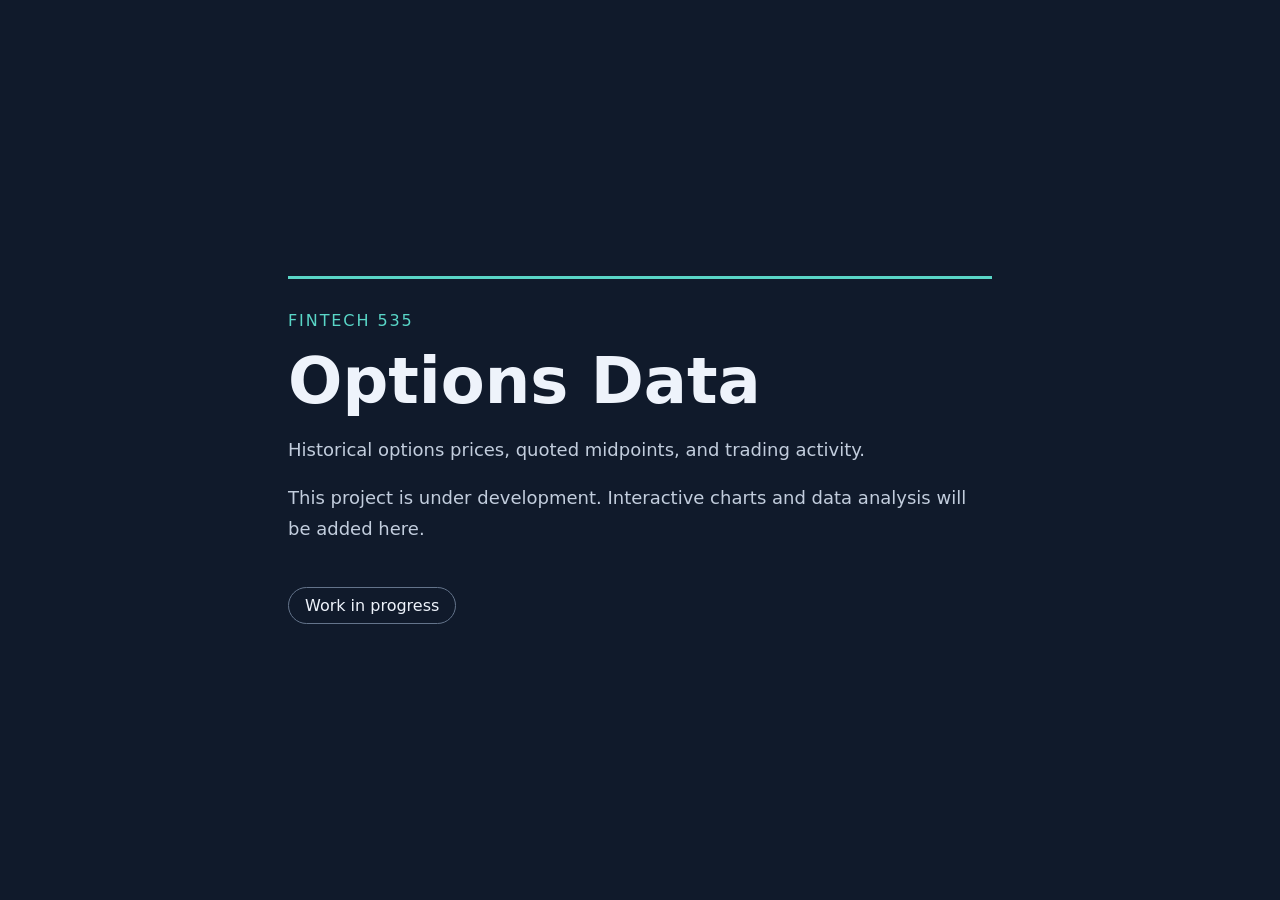
==== index.html @ 1249c08d "Add FINTECH 535 placeholder homepage Initial HTML structure for the FINTECH 535 options data project" ====
<!doctype html>
<html lang="en">
  <head>
    <meta charset="utf-8">
    <meta name="viewport" content="width=device-width, initial-scale=1">
    <meta name="description" content="FINTECH 535 options data project. Work in progress.">
    <title>FINTECH 535 | Options Data</title>
    <style>
      * { box-sizing: border-box; }
      body { margin: 0; min-height: 100vh; display: grid; place-items: center; padding: 2rem; background: #101a2b; color: #eef3fb; font-family: system-ui, sans-serif; }
      main { width: 100%; max-width: 44rem; border-top: 3px solid #59d6c7; padding-top: 2rem; }
      .course { color: #59d6c7; font-size: 1rem; letter-spacing: .12em; }
      h1 { font-size: clamp(2.4rem, 7vw, 4rem); line-height: 1.1; margin: 1rem 0; }
      p { font-size: 1.125rem; line-height: 1.7; color: #c2cddd; }
      .status { display: inline-block; margin-top: 1.5rem; padding: .5rem 1rem; border: 1px solid #64748b; border-radius: 2rem; font-size: 1rem; }
    </style>
  </head>
  <body>
    <main>
      <div class="course">FINTECH 535</div>
      <h1>Options Data</h1>
      <p>Historical options prices, quoted midpoints, and trading activity.</p>
      <p>This project is under development. Interactive charts and data analysis will be added here.</p>
      <span class="status">Work in progress</span>
    </main>
  </body>
</html>
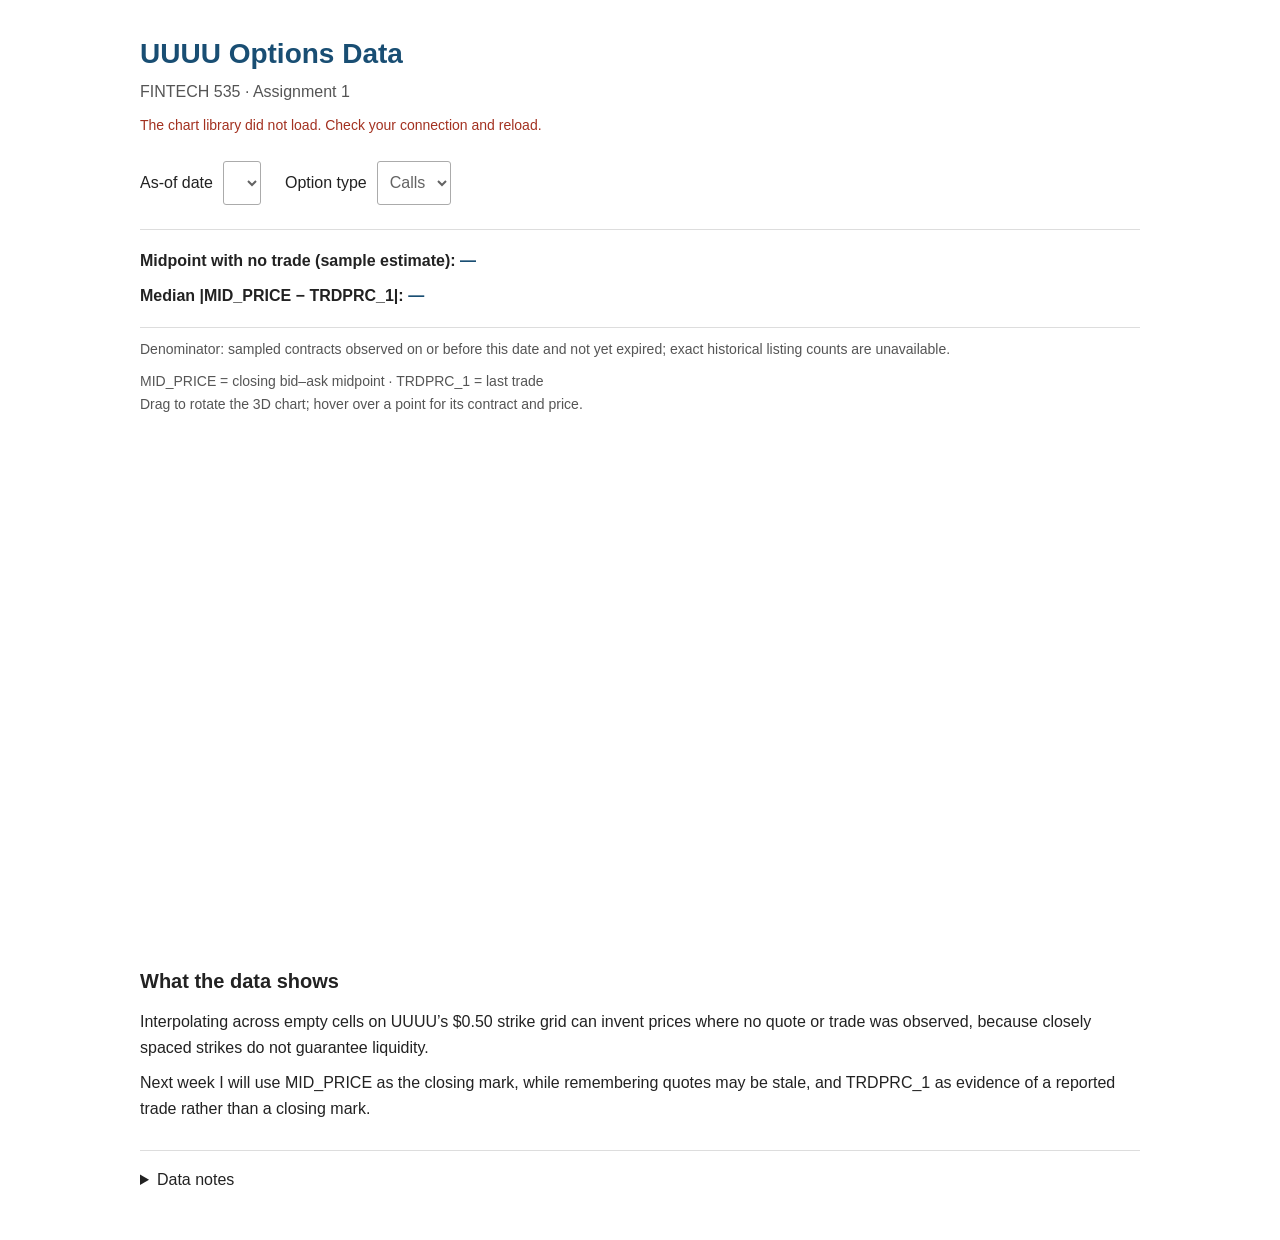
==== commit e0764916: "Publish Assignment 1 options explorer with cached LSEG data Add a simple date and call/put explorer," ====
--- a/index.html
+++ b/index.html
@@ -1,27 +1,54 @@
 <!doctype html>
 <html lang="en">
-  <head>
-    <meta charset="utf-8">
-    <meta name="viewport" content="width=device-width, initial-scale=1">
-    <meta name="description" content="FINTECH 535 options data project. Work in progress.">
-    <title>FINTECH 535 | Options Data</title>
-    <style>
-      * { box-sizing: border-box; }
-      body { margin: 0; min-height: 100vh; display: grid; place-items: center; padding: 2rem; background: #101a2b; color: #eef3fb; font-family: system-ui, sans-serif; }
-      main { width: 100%; max-width: 44rem; border-top: 3px solid #59d6c7; padding-top: 2rem; }
-      .course { color: #59d6c7; font-size: 1rem; letter-spacing: .12em; }
-      h1 { font-size: clamp(2.4rem, 7vw, 4rem); line-height: 1.1; margin: 1rem 0; }
-      p { font-size: 1.125rem; line-height: 1.7; color: #c2cddd; }
-      .status { display: inline-block; margin-top: 1.5rem; padding: .5rem 1rem; border: 1px solid #64748b; border-radius: 2rem; font-size: 1rem; }
-    </style>
-  </head>
-  <body>
-    <main>
-      <div class="course">FINTECH 535</div>
-      <h1>Options Data</h1>
-      <p>Historical options prices, quoted midpoints, and trading activity.</p>
-      <p>This project is under development. Interactive charts and data analysis will be added here.</p>
-      <span class="status">Work in progress</span>
-    </main>
-  </body>
+<head>
+  <meta charset="utf-8">
+  <meta name="viewport" content="width=device-width, initial-scale=1">
+  <meta name="description" content="FINTECH 535 Assignment 1: historical UUUU option midpoints, trades, and missing data.">
+  <title>FINTECH 535 · Options Data</title>
+  <link rel="stylesheet" href="style.css">
+  <script src="https://cdn.plot.ly/plotly-3.1.0.min.js" defer></script>
+  <script src="app.js" defer></script>
+</head>
+<body>
+<main>
+  <h1>UUUU Options Data</h1>
+  <p class="subtitle">FINTECH 535 · Assignment 1</p>
+  <p id="status" role="status">Loading LSEG data…</p>
+  <noscript>JavaScript is required to display the chart.</noscript>
+
+  <section class="controls" aria-label="Chart settings">
+    <label>As-of date <select id="date" disabled></select></label>
+    <label>Option type <select id="type" disabled><option value="Call">Calls</option><option value="Put">Puts</option></select></label>
+    <span id="spot"></span>
+  </section>
+
+  <section class="statistics" aria-label="Daily statistics">
+    <p><b>Midpoint with no trade (sample estimate):</b> <strong id="midOnly">—</strong> <span id="midDetail"></span></p>
+    <p><b>Median |MID_PRICE − TRDPRC_1|:</b> <strong id="difference">—</strong> <span id="bothDetail"></span></p>
+  </section>
+  <p id="denominator" class="note">Denominator: sampled contracts observed on or before this date and not yet expired; exact historical listing counts are unavailable.</p>
+
+  <p class="chart-help">MID_PRICE = closing bid–ask midpoint · TRDPRC_1 = last trade<br>Drag to rotate the 3D chart; hover over a point for its contract and price.</p>
+  <div id="cloud" aria-label="Three-dimensional option price chart"></div>
+  <p id="cloudEmpty" hidden>No prices are available for this selection.</p>
+
+  <section class="explanation" aria-label="Three observations">
+    <h2>What the data shows</h2>
+    <p id="sentence1"></p>
+    <p>Interpolating across empty cells on UUUU’s $0.50 strike grid can invent prices where no quote or trade was observed, because closely spaced strikes do not guarantee liquidity.</p>
+    <p>Next week I will use MID_PRICE as the closing mark, while remembering quotes may be stale, and TRDPRC_1 as evidence of a reported trade rather than a closing mark.</p>
+  </section>
+
+  <details>
+    <summary>Data notes</summary>
+    <p id="provenance"></p>
+    <p>Missing values stay missing; there is no interpolation or forward filling, and zero remains a valid price. The median uses only contracts with both prices on the selected date; no matched pairs produces N/A.</p>
+    <p>The denominator includes contracts from their first returned price through expiry, even on later days with neither field. It can miss listings before their first observation or contracts that returned no data; it is not a verified count of all listed series.</p>
+    <p>This is a sample of Friday expirations and strikes within UUUU’s high/low range, not the full options market. Empty or failed identifiers do not prove a contract never existed. Daily last-trade values cannot establish an intraday fill.</p>
+    <p>Python reads the local LSEG pickle and exports this website’s data snapshot. The browser does not need a live LSEG connection.</p>
+    <p>The expired RIC suffix uses A–L for both calls and puts, correcting the starter’s put suffix: <a href="https://community.developers.lseg.com/discussion/110410/expired-option-data-no-reponse">LSEG explanation</a>.</p>
+    <p><a href="options_long.csv" download>Download long table (CSV)</a> · <a href="https://github.com/davidp0717/fintech535">GitHub repository</a></p>
+  </details>
+</main>
+</body>
 </html>
--- a/style.css
+++ b/style.css
@@ -0,0 +1,23 @@
+/* Simple layout: two controls, two statistics, one chart, three observations. */
+body { margin: 0; background: white; color: #222; font: 16px/1.6 Arial, sans-serif; }
+main { max-width: 1000px; margin: 32px auto; padding: 0 24px; }
+h1 { font-size: 28px; margin: 0; color: #194e73; }
+h2 { font-size: 20px; margin: 0 0 12px; }
+p { margin: 10px 0; }
+.subtitle, #status, .note, .chart-help { color: #555; }
+.subtitle { margin-top: 2px; }
+#status, .note, .chart-help { font-size: 14px; }
+.controls { display: flex; align-items: center; flex-wrap: wrap; gap: 24px; margin: 24px 0; }
+label { display: flex; align-items: center; gap: 10px; }
+select { font: inherit; padding: 8px; border: 1px solid #888; border-radius: 3px; background: white; color: #222; min-height: 44px; }
+.statistics { border-top: 1px solid #ddd; border-bottom: 1px solid #ddd; padding: 8px 0; }
+.statistics strong { color: #194e73; }
+.statistics span { color: #555; font-size: 14px; }
+#cloud { width: 100%; height: 520px; }
+.explanation { margin: 20px 0 28px; }
+details { border-top: 1px solid #ddd; padding: 16px 0; font-size: 14px; }
+summary { cursor: pointer; font-size: 16px; }
+a { color: #194e73; }
+select:focus-visible, summary:focus-visible, a:focus-visible { outline: 2px solid #194e73; outline-offset: 3px; }
+[hidden] { display: none !important; }
+@media (max-width: 600px) { main { margin: 20px auto; padding: 0 14px; } .controls { gap: 12px; } #cloud { height: 420px; } .statistics span { display: block; } }
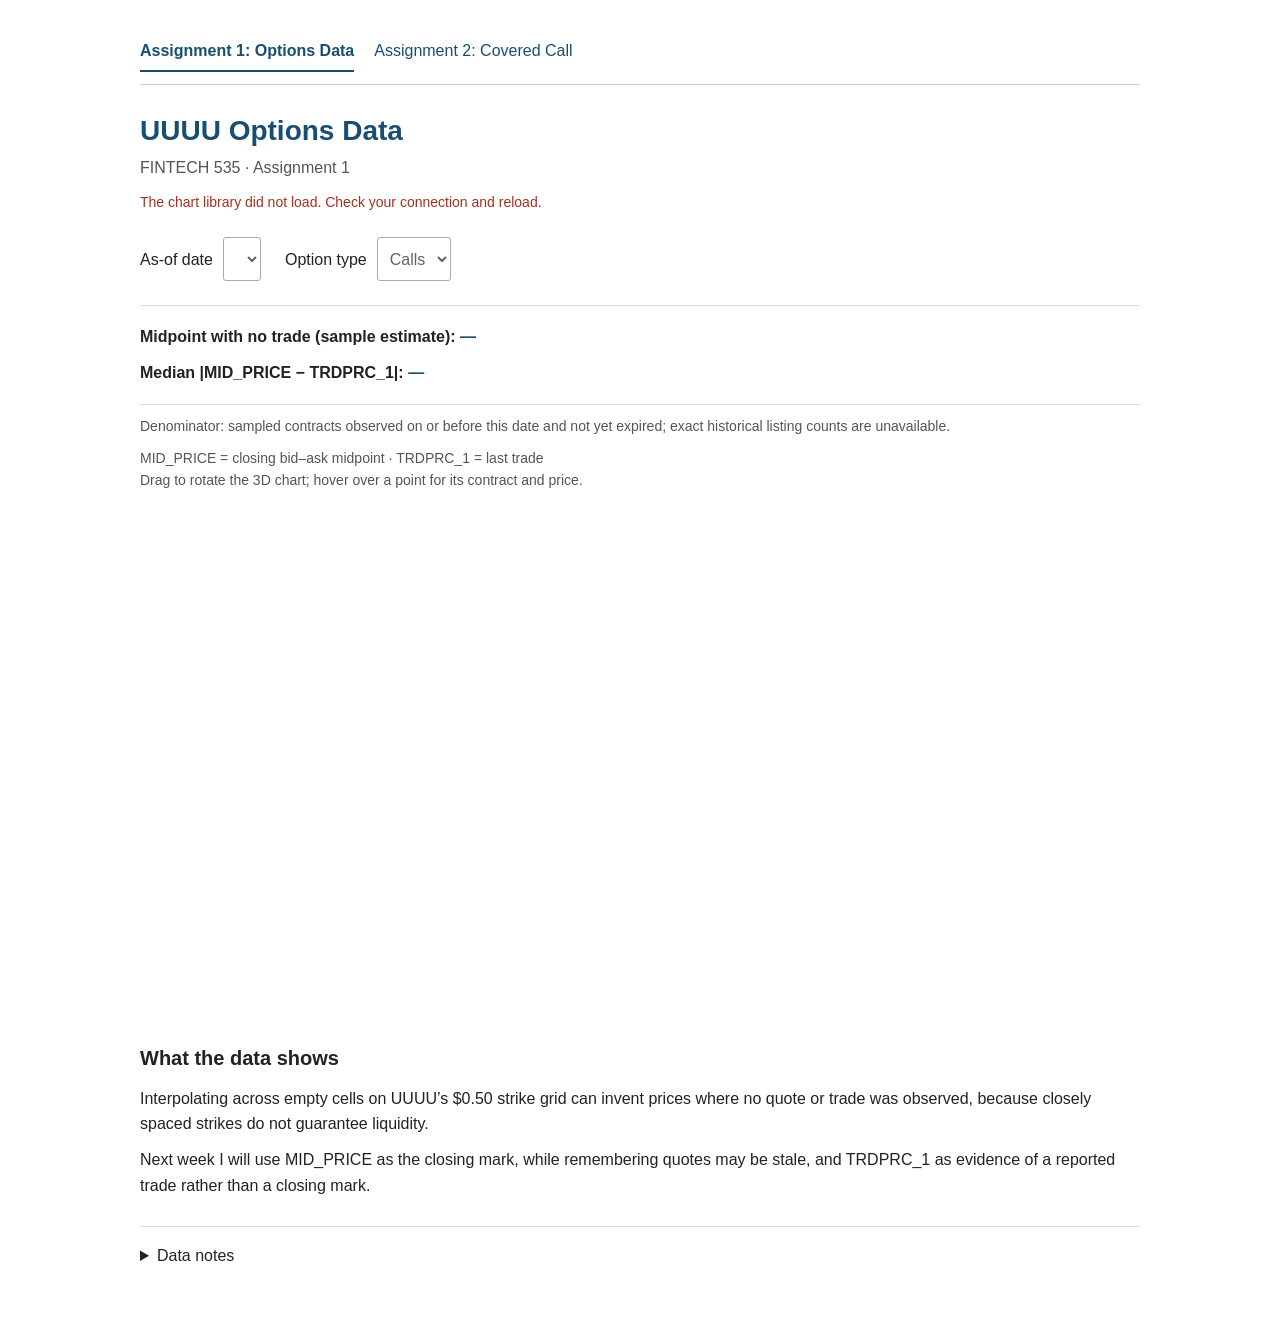
==== commit 3b753b71: "Publish Covered Call tab alongside Assignment 1" ====
--- a/index.html
+++ b/index.html
@@ -11,6 +11,7 @@
 </head>
 <body>
 <main>
+  <nav class="assignment-tabs" aria-label="Assignments"><a href="index.html" aria-current="page">Assignment 1: Options Data</a><a href="covered-call.html">Assignment 2: Covered Call</a></nav>
   <h1>UUUU Options Data</h1>
   <p class="subtitle">FINTECH 535 · Assignment 1</p>
   <p id="status" role="status">Loading LSEG data…</p>
--- a/style.css
+++ b/style.css
@@ -21,3 +21,19 @@
 select:focus-visible, summary:focus-visible, a:focus-visible { outline: 2px solid #194e73; outline-offset: 3px; }
 [hidden] { display: none !important; }
 @media (max-width: 600px) { main { margin: 20px auto; padding: 0 14px; } .controls { gap: 12px; } #cloud { height: 420px; } .statistics span { display: block; } }
+
+/* Shared navigation keeps both assignments on the same site. */
+.assignment-tabs { display: flex; flex-wrap: wrap; gap: 20px; border-bottom: 1px solid #ccc; margin: 0 0 24px; padding-bottom: 12px; }
+.assignment-tabs a { text-decoration: none; padding: 6px 0; }
+.assignment-tabs a[aria-current="page"] { font-weight: bold; border-bottom: 2px solid #194e73; }
+.backtest section { margin: 28px 0; }
+.backtest li { margin: 6px 0; }
+.backtest-chart { height: 390px; width: 100%; }
+.table-scroll { overflow: auto; max-height: 450px; border: 1px solid #ccc; }
+.backtest table { border-collapse: collapse; width: 100%; font-size: 14px; }
+.backtest th, .backtest td { padding: 8px 10px; text-align: left; border-bottom: 1px solid #ddd; white-space: nowrap; vertical-align: top; }
+.backtest th { background: #f1f4f6; position: sticky; top: 0; }
+.backtest td.note-cell { white-space: normal; min-width: 240px; }
+.backtest td small { display: block; font-size: 12px; color: #555; }
+.backtest caption { text-align: left; padding: 8px; color: #555; }
+.backtest .ledger-control { margin-top: 14px; }
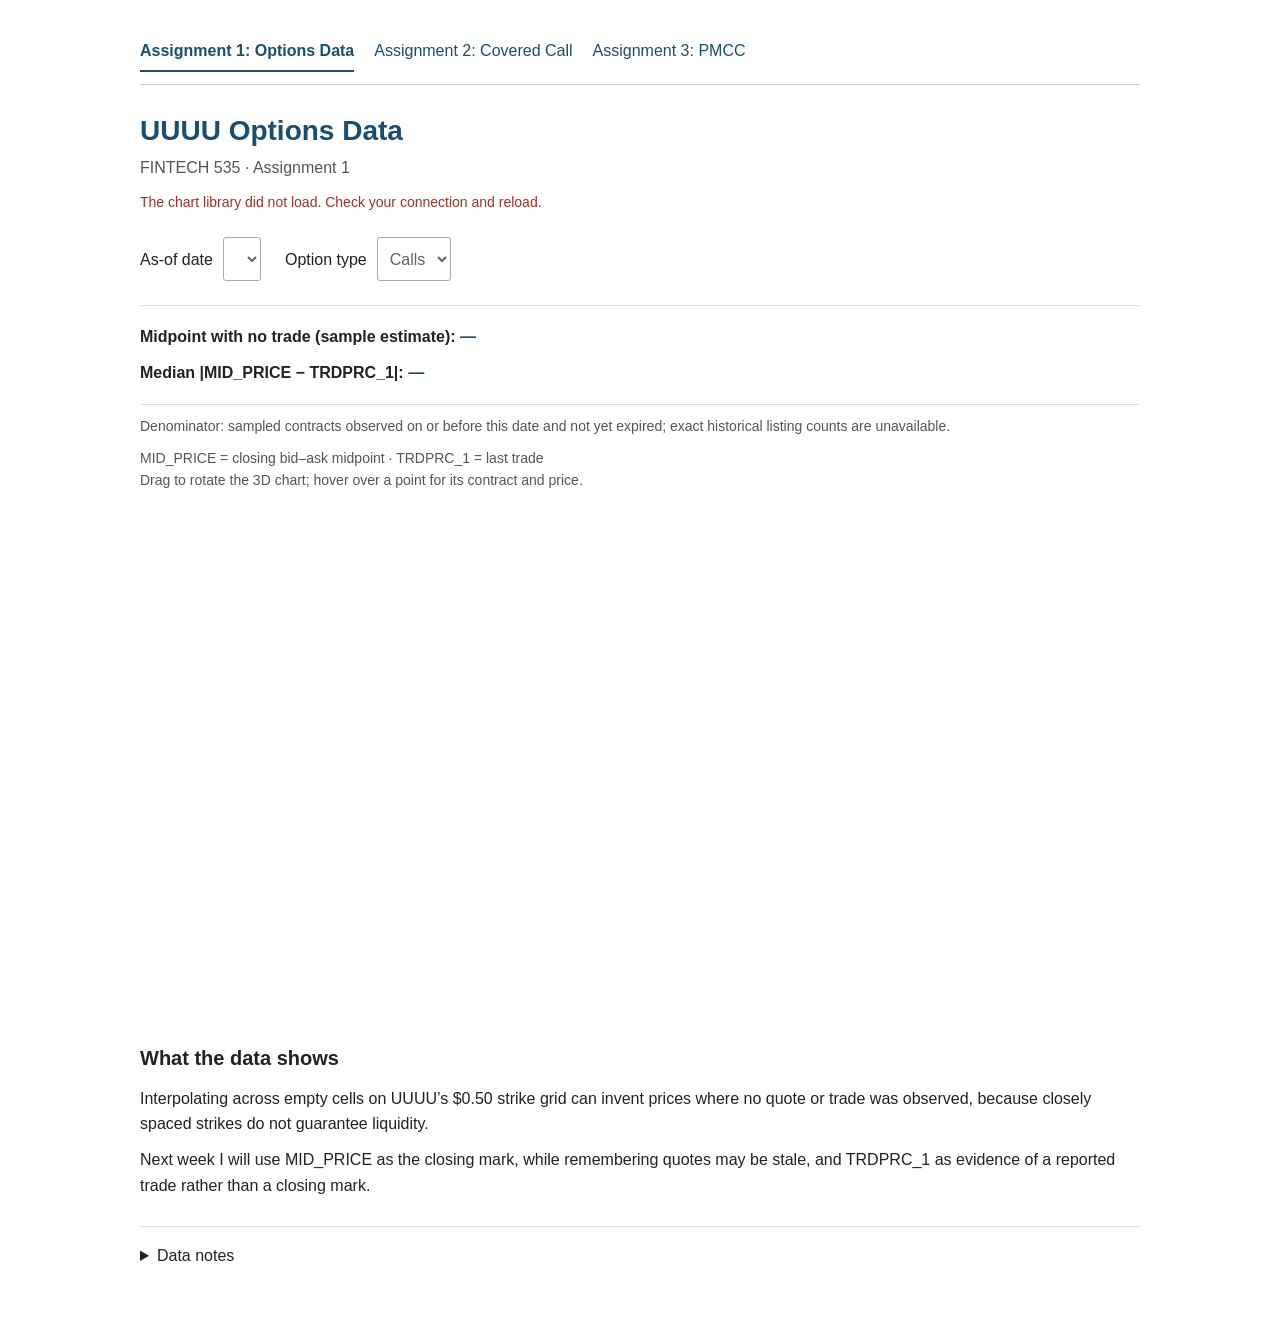
==== commit 6df102e8: "Publish PMCC assignment tab at 10 a.m." ====
--- a/index.html
+++ b/index.html
@@ -11,7 +11,7 @@
 </head>
 <body>
 <main>
-  <nav class="assignment-tabs" aria-label="Assignments"><a href="index.html" aria-current="page">Assignment 1: Options Data</a><a href="covered-call.html">Assignment 2: Covered Call</a></nav>
+  <nav class="assignment-tabs" aria-label="Assignments"><a href="index.html" aria-current="page">Assignment 1: Options Data</a><a href="covered-call.html">Assignment 2: Covered Call</a><a href="poor-mans-covered-call.html">Assignment 3: PMCC</a></nav>
   <h1>UUUU Options Data</h1>
   <p class="subtitle">FINTECH 535 · Assignment 1</p>
   <p id="status" role="status">Loading LSEG data…</p>
--- a/style.css
+++ b/style.css
@@ -37,3 +37,9 @@
 .backtest td small { display: block; font-size: 12px; color: #555; }
 .backtest caption { text-align: left; padding: 8px; color: #555; }
 .backtest .ledger-control { margin-top: 14px; }
+
+/* Assignment 3 uses the same simple page and table layout. */
+.pmcc .finding { border-left: 3px solid #194e73; padding-left: 14px; }
+.pmcc pre { overflow-x: auto; padding: 12px; background: #f1f4f6; }
+.pmcc #pmcc-status { font-size: 14px; color: #555; }
+.pmcc #comparison tbody tr:first-child { font-weight: bold; }
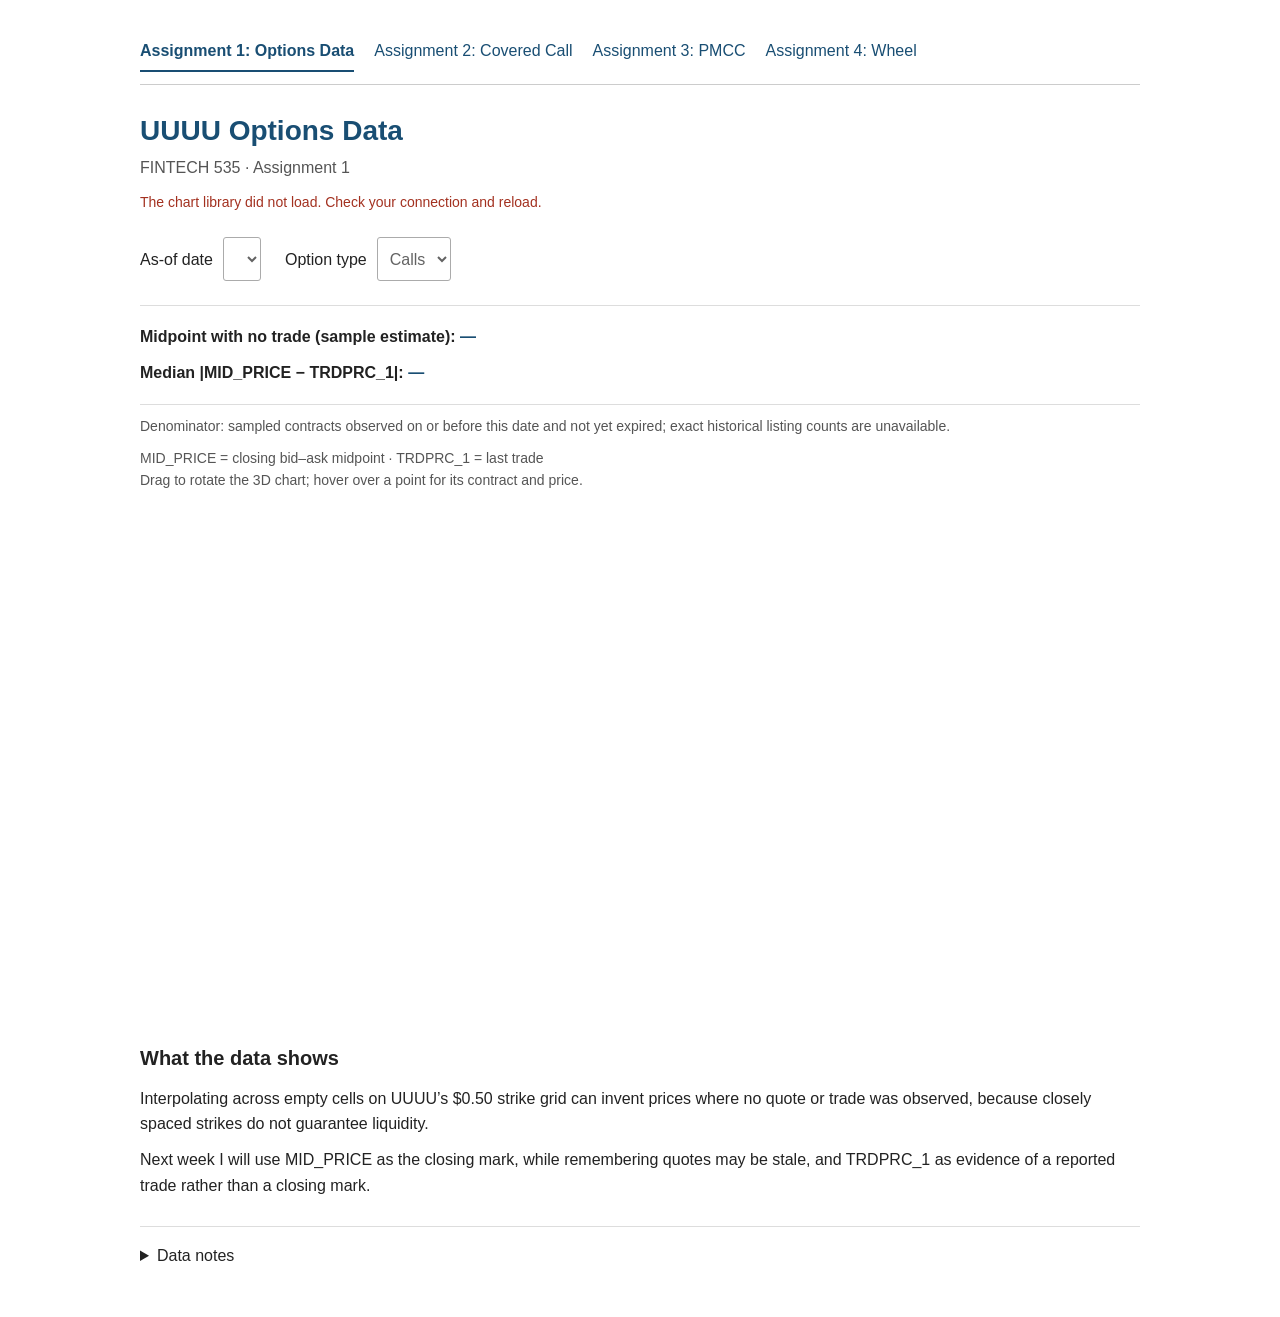
==== commit 52443ff6: "Publish Wheel assignment page with portfolio history" ====
--- a/index.html
+++ b/index.html
@@ -11,7 +11,7 @@
 </head>
 <body>
 <main>
-  <nav class="assignment-tabs" aria-label="Assignments"><a href="index.html" aria-current="page">Assignment 1: Options Data</a><a href="covered-call.html">Assignment 2: Covered Call</a><a href="poor-mans-covered-call.html">Assignment 3: PMCC</a></nav>
+  <nav class="assignment-tabs" aria-label="Assignments"><a href="index.html" aria-current="page">Assignment 1: Options Data</a><a href="covered-call.html">Assignment 2: Covered Call</a><a href="poor-mans-covered-call.html">Assignment 3: PMCC</a><a href="wheel.html">Assignment 4: Wheel</a></nav>
   <h1>UUUU Options Data</h1>
   <p class="subtitle">FINTECH 535 · Assignment 1</p>
   <p id="status" role="status">Loading LSEG data…</p>
--- a/style.css
+++ b/style.css
@@ -43,3 +43,24 @@
 .pmcc pre { overflow-x: auto; padding: 12px; background: #f1f4f6; }
 .pmcc #pmcc-status { font-size: 14px; color: #555; }
 .pmcc #comparison tbody tr:first-child { font-weight: bold; }
+.pmcc .greeks-table { max-height: none; }
+.pmcc #pmcc-greeks th, .pmcc #pmcc-greeks td { white-space: normal; }
+.pmcc #pmcc-greeks tbody th { position: static; width: 18%; }
+.pmcc #pmcc-greeks td { width: 41%; min-width: 180px; }
+
+/* Assignment 4 keeps the same plain layout. */
+.wheel .finding { border-left: 3px solid #194e73; padding-left: 14px; }
+.wheel #wheel-status { font-size: 14px; color: #555; }
+.wheel #comparison tbody tr:first-child { font-weight: bold; }
+.wheel pre { overflow-x: auto; padding: 12px; background: #f1f4f6; }
+.wheel input, .wheel button { font: inherit; padding: 8px; min-height: 44px; border: 1px solid #888; border-radius: 3px; background: white; color: #222; }
+.wheel button { cursor: pointer; }
+.wheel button:focus-visible, .wheel input:focus-visible { outline: 2px solid #194e73; outline-offset: 3px; }
+.wheel .portfolio-controls { gap: 14px; margin: 16px 0; }
+.wheel .portfolio-controls label { flex-wrap: wrap; }
+.wheel .snapshot-control { align-items: flex-start; flex-direction: column; }
+.wheel #portfolio-record { width: 100%; max-width: 100%; }
+.wheel .portfolio-table { max-height: none; }
+.wheel #portfolio td { white-space: normal; overflow-wrap: anywhere; }
+.wheel .event-link { border: 0; color: #194e73; text-decoration: underline; padding: 0 6px; min-height: 32px; }
+@media (max-width: 600px) { .wheel .ledger-control { align-items: flex-start; flex-direction: column; } .wheel select, .wheel input { max-width: 100%; } }
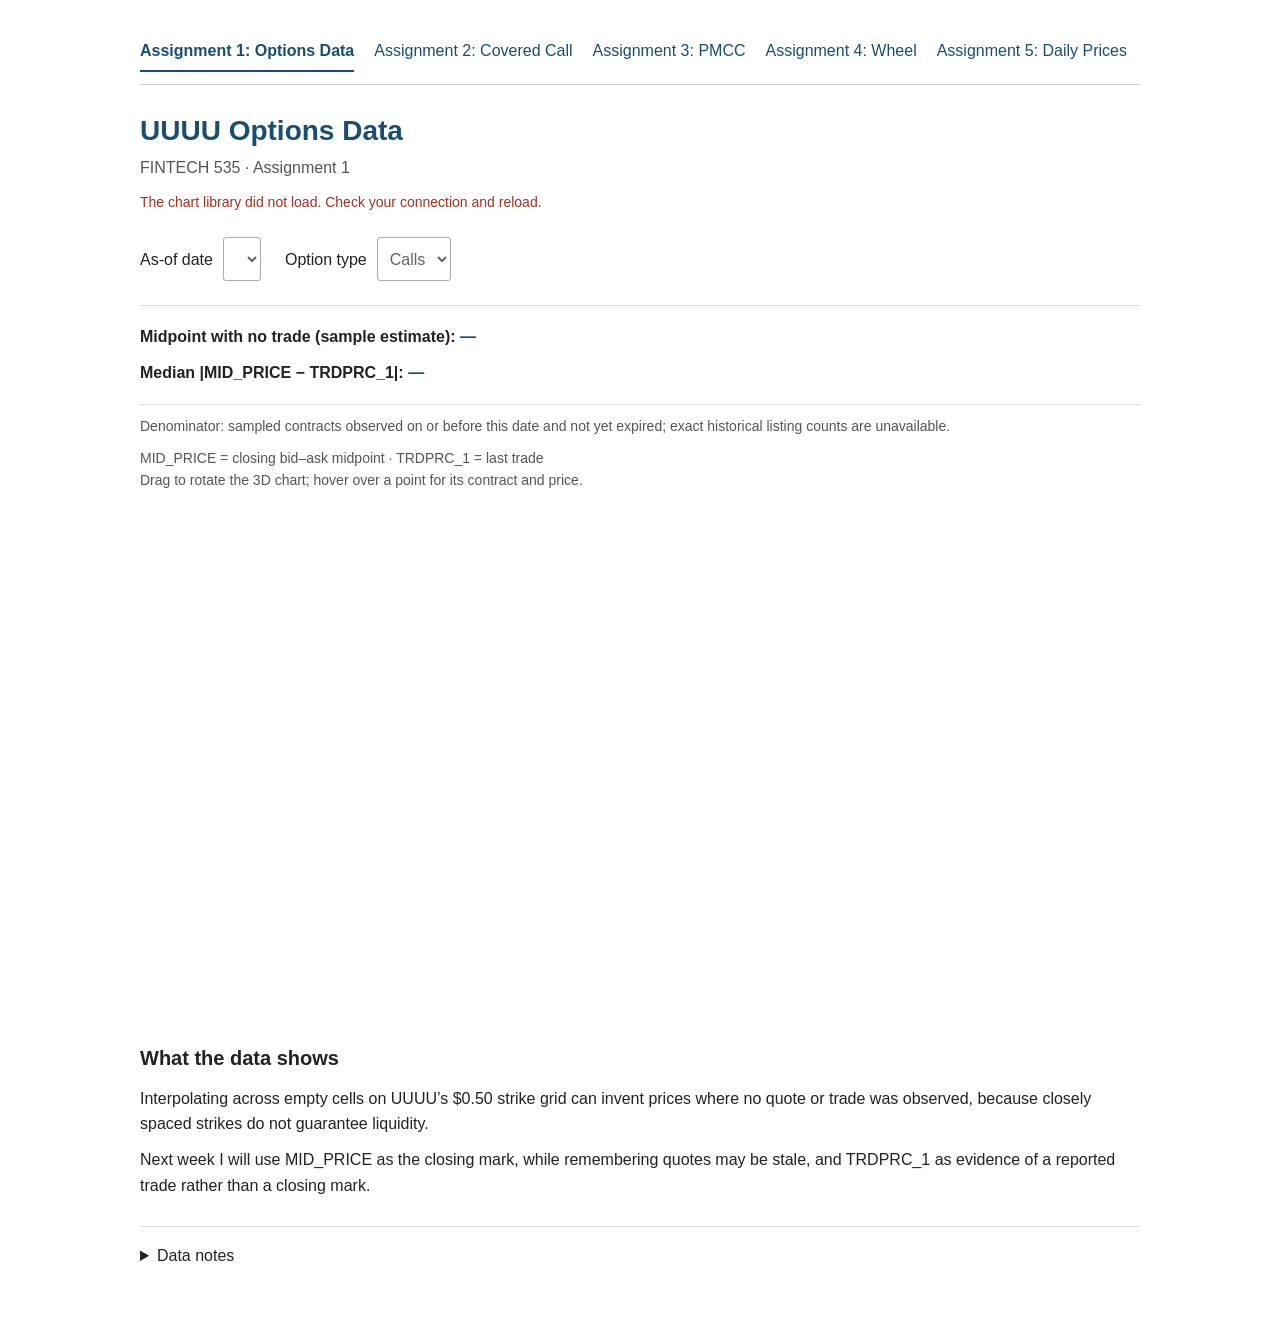
==== commit d42dc10f: "Add refreshable LSEG daily prices page" ====
--- a/index.html
+++ b/index.html
@@ -11,7 +11,7 @@
 </head>
 <body>
 <main>
-  <nav class="assignment-tabs" aria-label="Assignments"><a href="index.html" aria-current="page">Assignment 1: Options Data</a><a href="covered-call.html">Assignment 2: Covered Call</a><a href="poor-mans-covered-call.html">Assignment 3: PMCC</a><a href="wheel.html">Assignment 4: Wheel</a></nav>
+  <nav class="assignment-tabs" aria-label="Assignments"><a href="index.html" aria-current="page">Assignment 1: Options Data</a><a href="covered-call.html">Assignment 2: Covered Call</a><a href="poor-mans-covered-call.html">Assignment 3: PMCC</a><a href="wheel.html">Assignment 4: Wheel</a><a href="daily-prices.html">Assignment 5: Daily Prices</a></nav>
   <h1>UUUU Options Data</h1>
   <p class="subtitle">FINTECH 535 · Assignment 1</p>
   <p id="status" role="status">Loading LSEG data…</p>
--- a/style.css
+++ b/style.css
@@ -62,5 +62,9 @@
 .wheel #portfolio-record { width: 100%; max-width: 100%; }
 .wheel .portfolio-table { max-height: none; }
 .wheel #portfolio td { white-space: normal; overflow-wrap: anywhere; }
+.wheel .greeks-table { max-height: none; }
+.wheel #wheel-greeks th, .wheel #wheel-greeks td { white-space: normal; }
+.wheel #wheel-greeks tbody th { position: static; width: 18%; }
+.wheel #wheel-greeks td { width: 41%; min-width: 180px; }
 .wheel .event-link { border: 0; color: #194e73; text-decoration: underline; padding: 0 6px; min-height: 32px; }
 @media (max-width: 600px) { .wheel .ledger-control { align-items: flex-start; flex-direction: column; } .wheel select, .wheel input { max-width: 100%; } }
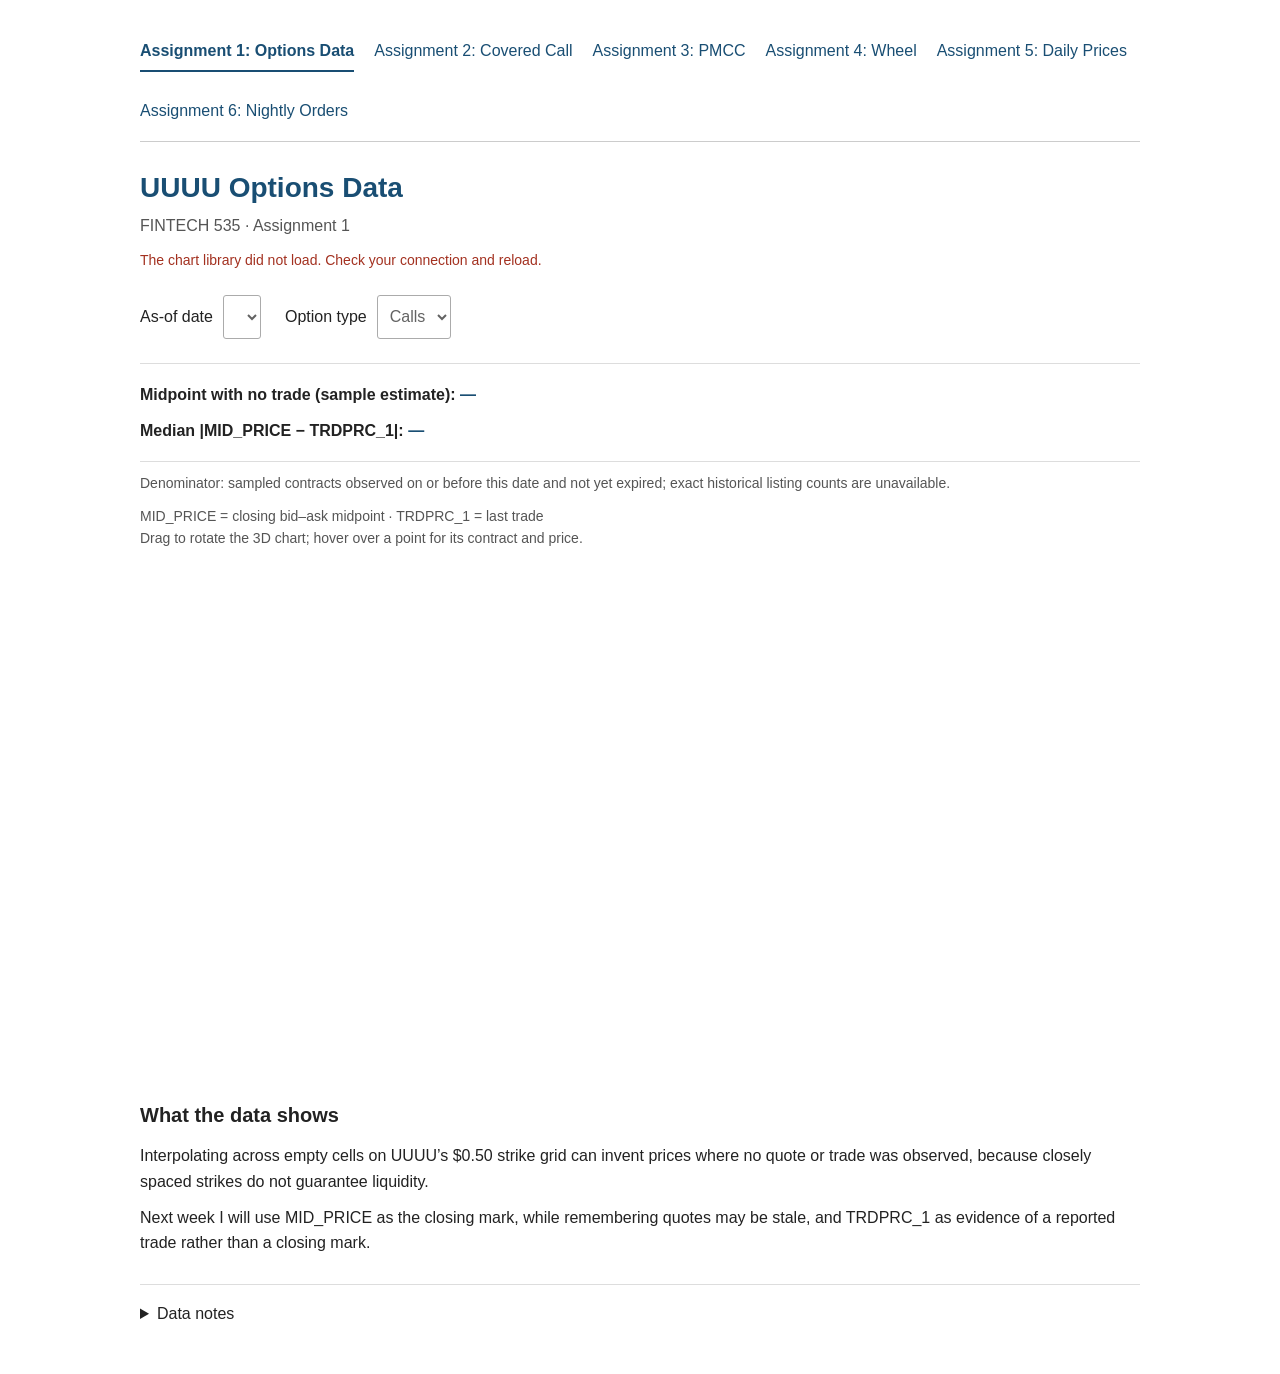
==== commit d6477430: "Add nightly Sanji entry algorithm and assignment page" ====
--- a/index.html
+++ b/index.html
@@ -11,7 +11,7 @@
 </head>
 <body>
 <main>
-  <nav class="assignment-tabs" aria-label="Assignments"><a href="index.html" aria-current="page">Assignment 1: Options Data</a><a href="covered-call.html">Assignment 2: Covered Call</a><a href="poor-mans-covered-call.html">Assignment 3: PMCC</a><a href="wheel.html">Assignment 4: Wheel</a><a href="daily-prices.html">Assignment 5: Daily Prices</a></nav>
+  <nav class="assignment-tabs" aria-label="Assignments"><a href="index.html" aria-current="page">Assignment 1: Options Data</a><a href="covered-call.html">Assignment 2: Covered Call</a><a href="poor-mans-covered-call.html">Assignment 3: PMCC</a><a href="wheel.html">Assignment 4: Wheel</a><a href="daily-prices.html">Assignment 5: Daily Prices</a><a href="nightly-orders.html">Assignment 6: Nightly Orders</a></nav>
   <h1>UUUU Options Data</h1>
   <p class="subtitle">FINTECH 535 · Assignment 1</p>
   <p id="status" role="status">Loading LSEG data…</p>
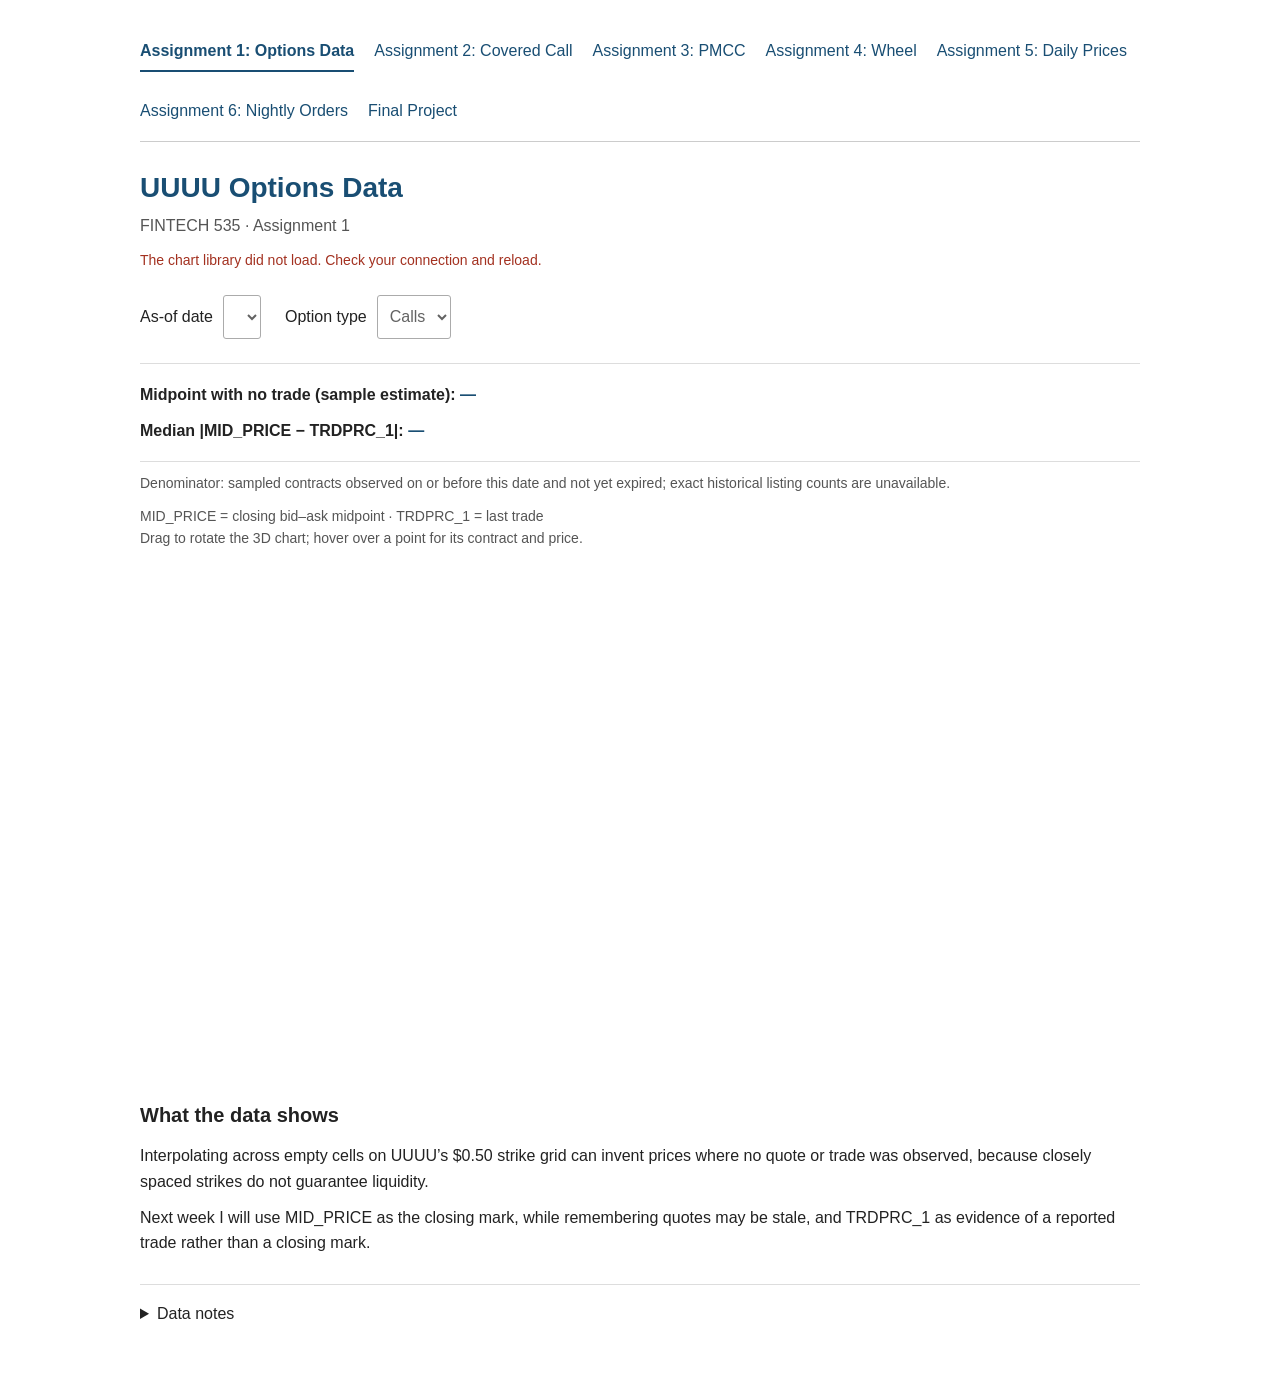
==== commit 723e55fd: "Add Final Project placeholder to site navigation" ====
--- a/index.html
+++ b/index.html
@@ -11,7 +11,7 @@
 </head>
 <body>
 <main>
-  <nav class="assignment-tabs" aria-label="Assignments"><a href="index.html" aria-current="page">Assignment 1: Options Data</a><a href="covered-call.html">Assignment 2: Covered Call</a><a href="poor-mans-covered-call.html">Assignment 3: PMCC</a><a href="wheel.html">Assignment 4: Wheel</a><a href="daily-prices.html">Assignment 5: Daily Prices</a><a href="nightly-orders.html">Assignment 6: Nightly Orders</a></nav>
+  <nav class="assignment-tabs" aria-label="Assignments"><a href="index.html" aria-current="page">Assignment 1: Options Data</a><a href="covered-call.html">Assignment 2: Covered Call</a><a href="poor-mans-covered-call.html">Assignment 3: PMCC</a><a href="wheel.html">Assignment 4: Wheel</a><a href="daily-prices.html">Assignment 5: Daily Prices</a><a href="nightly-orders.html">Assignment 6: Nightly Orders</a><a href="final-project.html">Final Project</a></nav>
   <h1>UUUU Options Data</h1>
   <p class="subtitle">FINTECH 535 · Assignment 1</p>
   <p id="status" role="status">Loading LSEG data…</p>
